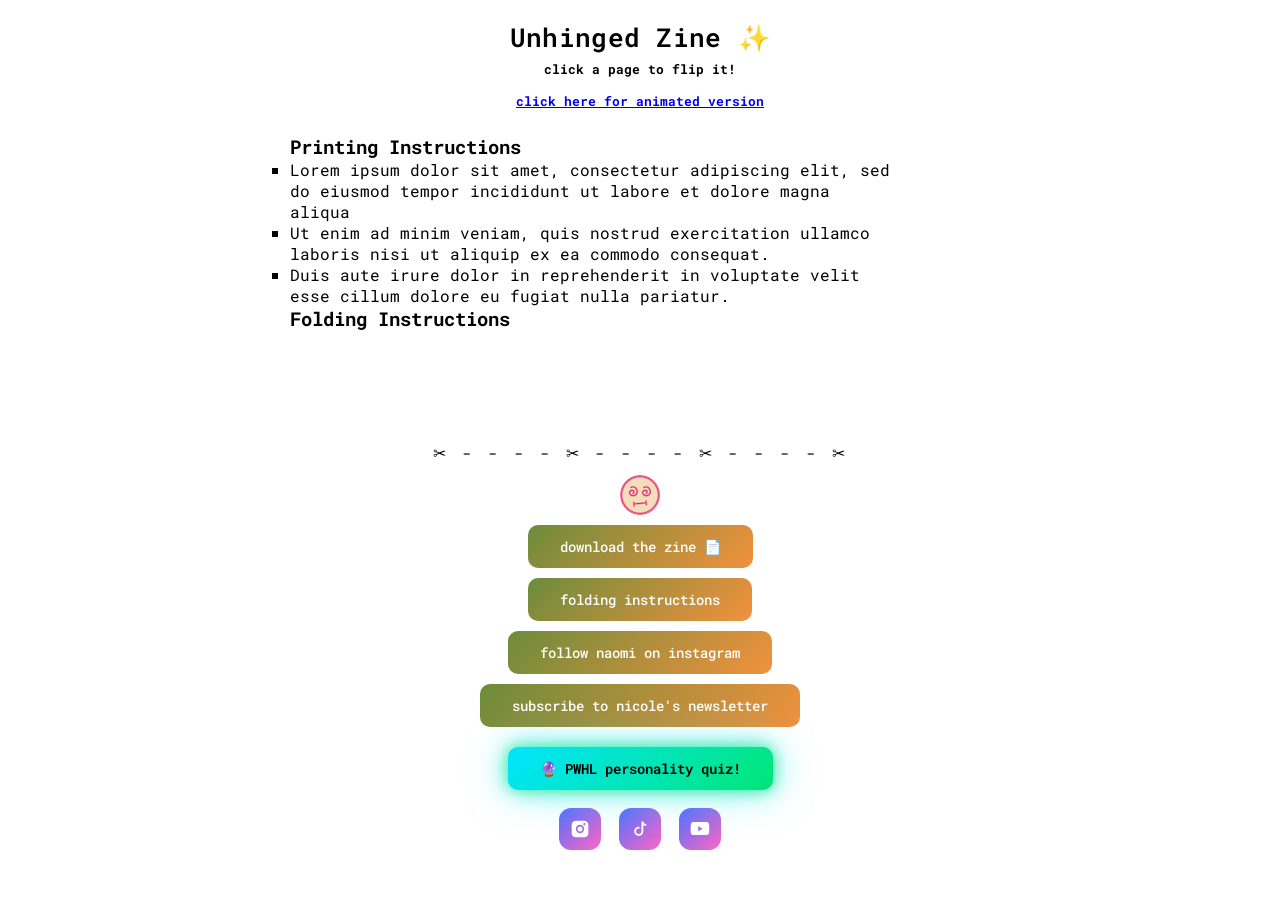
==== instructions.html @ ae67ebba "added instructions page" ====
<!DOCTYPE html>
<html lang="en">
<head>
    <meta charset="UTF-8">
    <title>Unhinged Zine</title>
    <meta property="og:title" content="Unhinged Zine" />
    <meta name="description" content="A zine about online dating" />
    <meta property="og:description" content="A zine about online dating" />
    <meta name="viewport" content="width=device-width, initial-scale=1">
    <link rel="shortcut icon" href="/favicons/favicon_3.png" />
    <link rel="icon" href="favicons/favicon_3.png" type="image/png" />
    <link rel="apple-touch-icon" href="favicons/favicon_3.png" type="image/png" /> 
    <link rel="preconnect" href="https://fonts.googleapis.com">
    <link rel="preconnect" href="https://fonts.gstatic.com" crossorigin>
    <link href="https://fonts.googleapis.com/css2?family=Roboto+Mono:ital,wght@0,100..700;1,100..700&display=swap" rel="stylesheet">
    <link rel="stylesheet" href="style.css">
    <meta property="og:image" content="https://raw.githubusercontent.com/nicoledan/unhinged/main/preview.png" />
    <meta property="og:url" content="https://nicoledan.github.io/unhinged/zine-static.html" />
    <meta name="twitter:card" content="summary_large_image" />
    <meta name="twitter:image" content="https://raw.githubusercontent.com/nicoledan/unhinged/main/preview.png" />
    <script src="https://code.jquery.com/jquery-3.5.1.min.js"></script>
</head>
<body>



<!-- open container for wrapper animation -->
<div class="container">
<div class="static-background">
   
</div>
</div>
<!-- close container for wrapper animation -->


<div id="wrapper">
    <h1 id="zine-title">Unhinged Zine ✨</h1>
    <h2>click a page to flip it!</h2>
    <h2><a href="zine.html">click here for animated version</a></h2>

  

    <div id="zine-container-static">
   <h3>Printing Instructions</h3>
   <ul class="instructions"><li class="printing">Lorem ipsum dolor sit amet, consectetur adipiscing elit, sed do eiusmod tempor incididunt ut labore et dolore magna aliqua</li>
<li class="printing">Ut enim ad minim veniam, quis nostrud exercitation ullamco laboris nisi ut aliquip ex ea commodo consequat. </li>
<li class="printing">Duis aute irure dolor in reprehenderit in voluptate velit esse cillum dolore eu fugiat nulla pariatur.</li></ul>
    <h3>Folding Instructions</h3>


</div>





    <div id="subscribe-bar">
        <div id="cut-line">✂ - - - - ✂ - - - - ✂ - - - - ✂</div>
    </div>

    <div id="bottom-bar">
        <img src="favicons/favicon_3.png" alt="Unhinged" id="logo">
        <a href="unhinged_zine_layout.pdf" download="unhinged_zine_layout.pdf" target="_blank" rel="noopener">download the zine 📄</a>
        <a href="#" target="_blank" rel="noopener">folding instructions</a>
        <a href="#" target="_blank" rel="noopener">follow naomi on instagram</a>
        <a href="#" target="_blank" rel="noopener">subscribe to nicole's newsletter</a>
        <a href="https://365hockeygirl.github.io/pwhl-quiz/pwhl-team-picker.html" target="_blank" rel="noopener" id="quiz-link">🔮 PWHL personality quiz!</a>
        <div class="social-footer">
            <a href="#" target="_blank" aria-label="Instagram">
                <svg viewBox="0 0 24 24" fill="currentColor"><path d="M7 2C4.2 2 2 4.2 2 7v10c0 2.8 2.2 5 5 5h10c2.8 0 5-2.2 5-5V7c0-2.8-2.2-5-5-5H7zm5 5a5 5 0 110 10 5 5 0 010-10zm6.5-.8a1.3 1.3 0 11-2.6 0 1.3 1.3 0 012.6 0zM12 9a3 3 0 100 6 3 3 0 000-6z"/></svg>
            </a>
            <a href="#" target="_blank" aria-label="TikTok">
                <svg viewBox="0 0 24 24" fill="currentColor"><path d="M16 3c.3 1.7 1.7 3 3.5 3.2v2.3c-1.4-.1-2.7-.6-3.5-1.3v7.6a5.5 5.5 0 11-5.5-5.5c.3 0 .6 0 .9.1v2.3a3.2 3.2 0 102.3 3.1V3h2.3z"/></svg>
            </a>
            <a href="#" target="_blank" aria-label="YouTube">
                <svg viewBox="0 0 24 24" fill="currentColor"><path d="M23 7s-.2-1.6-.8-2.3c-.7-.9-1.5-.9-1.9-1C17.7 3.5 12 3.5 12 3.5h0s-5.7 0-8.3.2c-.4 0-1.2.1-1.9 1C1.2 5.4 1 7 1 7S.8 8.9.8 10.7v1.6C.8 14 .9 15.9.9 15.9s.2 1.6.8 2.3c.7.9 1.6.9 2 .9 1.5.1 6.3.2 8.3.2s6.8 0 8.3-.2c.4 0 1.2-.1 1.9-1 .6-.7.8-2.3.8-2.3s.1-1.9.1-3.7v-1.6C23.2 8.9 23 7 23 7zM9.8 14.8V8.8l5.5 3-5.5 3z"/></svg>
            </a>
        </div>
        <div style="height: 40px;"></div>
    </div>

</div>



<script>


const params = new URLSearchParams(window.location.search);
const cursorColor = params.get('cursor') || 'pink';

// Base cursor
document.body.style.cursor = `url('cursors/${cursorColor}.png'), auto`;

// Hover cursor
const style = document.createElement('style');
style.textContent = `a, button { cursor: url('cursors/${cursorColor}-hover.png'), pointer !important; }`;
document.head.appendChild(style);

</script>
</body>
</html>
---- style.css ----
* { box-sizing: border-box; margin: 0; padding: 0; }

html, body {
    /* background: #000; */
    font-family: 'Roboto Mono', sans-serif;
    overflow: hidden;
    height: 100%;
    width: 100%;
    cursor: url('cursors/pink.png') 4 4, auto;
    }

/* a:hover, button:hover {
    cursor: url('cursors/pink-hover.png') 4 4, pointer;
}*/
a, button, img { 
    cursor: url('cursors/pink-hover.png'), pointer; 
}
/* crinkle paper animation */


.container {
    overflow: hidden;
}

.sliding-background {
    background: url("crinkle_update.png") repeat-y;
    height: 100%;
    width: 5076px;
    animation: slide 240s linear infinite;
    bottom:0;
    left:-50%;
    opacity:.5;
    position:fixed;
    right:-50%;
    top:0;
    z-index: 0;
}

.static-background {
    background: url("crinkle_update.png") repeat-y;
    height: 100%;
    width: 5076px;
    bottom:0;
    left:-50%;
    opacity:.5;
    position:fixed;
    right:-50%;
    top:0;
    z-index: 0;
}

@keyframes slide{
    0% {
        transform: translate3d(0, 0, 0);
    }
    100% {
        transform: translate3d(-1692px, 0, 0);
    }
}

#sparkle-canvas {
    position: fixed;
    top: 0; left: 0;
    width: 100%; height: 100%;
    pointer-events: none;
    z-index: 0;
}

#wrapper {
    position: relative;
    z-index: 1;
    display: flex;
    flex-direction: column;
    align-items: center;
    height: 100vh;
    width: 100%;
    overflow-y: auto;
}

#zine-title {
    font-family: 'Roboto Mono', sans-serif;
    font-size: 26px;
    font-weight: 600;
    color: #000;
    text-align: center;
    padding: 20px 16px 6px;
    letter-spacing: 0.3px;
    flex-shrink: 0;
}
/*formerly zine-subtitle id */
h2 {
    font-family: 'Roboto Mono', sans-serif;
    font-size: 13px;
    color: #000;
    text-align: center;
    padding: 0 16px 14px;
    flex-shrink: 0;
}

#zine-container {
    flex: 1;
    position: relative;
    width: 100%;
    overflow: hidden;
    margin: 10px 0;
    min-height: 500px;
    height: 100%;
}

#zine-container-static {
    flex: 1;
    position: relative;
    width: 100%;
    margin: 10px 0;
}

.static-pages {
    max-height: 300px;
    height: 100%;
}


/* media queries */

@media (min-width: 601px) {
    #zine-container {
        min-height: 600px;
        max-width: 600px;
    }
    #zine-container-static {
        max-width: 700px;
    }
    .static-pages {
        max-height: 450px;
        height: 100%;
    }
}

@media (max-width: 600px) {
    #zine-container {
        padding: 0 16px;
        margin: 10px 0;
    }
    #zine-container-static {
        /*padding: 0 16px;*/
        margin: auto;
        max-width: 300px;
    }
    .static-pages {
        max-height: 350px;
    }
    /*formerly zine-subtitle */
    h2 {
        padding: 0 16px 4px;
    }
    #subscribe-bar {
        padding: 4px 16px 10px;
        align-items: center;
    }
}

#loading {
    position: absolute;
    width: 100%;
    height: 100%;
    display: flex;
    justify-content: center;
    align-items: center;
    color: rgba(255,255,255,0.7);
    font-family: 'Roboto Mono', sans-serif;
    font-style: italic;
}

ul {
    padding: 0;
    margin: 0;
    list-style: none;
    position: absolute;
    top: 0; right: 0; left: 0; bottom: 0;
    width: 100%;
    height: 100%;
    transform-style: preserve-3d;
    user-select: none;
    perspective-origin: center;
    perspective: 1000px;
}

li {
    position: absolute;
    top: 0; right: 0; left: 0; bottom: 0;
    width: 50%;
    height: 100%;
    backface-visibility: hidden;
    transform-style: preserve-3d;
    transform-origin: center left;
    transition: transform 0.8s cubic-bezier(0.645, 0.045, 0.355, 1.000);
}

li img {
    position: absolute;
    top: 0; right: 0; left: 0; bottom: 0;
    width: 100%;
    height: 100%;
    backface-visibility: hidden;
    object-fit: contain;
    object-position: center left;
    transition: transform 0.8s cubic-bezier(0.645, 0.045, 0.355, 1.000);
}

li:nth-child(even) img { object-position: center right; }
li.depth-0 img { transform: translateZ(0) scaleX(1); }
li:nth-child(even) img { transform: translateZ(0) scaleX(-1); }
li.depth-1 img { transform: translateZ(-2px) scaleX(1); }
li.depth-1:nth-child(even) img { transform: translateZ(-2px) scaleX(-1); }
li.depth-2 img { transform: translateZ(-4px) scaleX(1); }
li.depth-2:nth-child(even) img { transform: translateZ(-4px) scaleX(-1); }

#subscribe-bar {
    flex-shrink: 0;
    padding: 10px 16px 6px;
    text-align: center;
    display: flex;
    flex-direction: column;
    align-items: center;
    gap: 10px;
}

#subscribe-bar-2 {
    flex-shrink: 0;
    padding: 2px 16px 14px;
    text-align: center;
    display: flex;
    flex-direction: column;
    align-items: center;
    gap: 10px;
    width: 100%;
}

#subscribe-bar a, #subscribe-bar-2 a {
    display: inline-block;
    background: linear-gradient(135deg, #ff66c4, #5170ff);
    color: #fff;
    text-decoration: none;
    padding: 12px 32px;
    border-radius: 10px;
    font-size: 14px;
    font-family: 'Roboto Mono', sans-serif;
    font-weight: 500;
    position: relative;
    overflow: hidden;
}

#subscribe-bar a::after, #subscribe-bar-2 a::after {
    content: '';
    position: absolute;
    top: 0; left: -100%;
    width: 60%; height: 100%;
    background: linear-gradient(90deg, transparent, rgba(255,255,255,0.25), transparent);
    animation: shimmer 2.5s infinite;
}

@keyframes shimmer {
    0%   { left: -100%; }
    100% { left: 200%; }
}

#subscribe-bar a:hover, #subscribe-bar-2 a:hover { opacity: 0.88; }

#bottom-bar {
    flex-shrink: 0;
    display: flex;
    flex-direction: column;
    align-items: center;
    gap: 10px;
    padding: 6px 16px 0;
    width: 100%;
}

#logo {
    height: 40px;
    width: auto;
}

/*not the last button */
#bottom-bar > a:not(#quiz-link) {
    display: inline-block;
    background: linear-gradient(135deg, #6C8C3B, #F2913D);
    color: #fff;
    text-decoration: none;
    padding: 12px 32px;
    border-radius: 10px;
    font-size: 14px;
    font-family: 'Roboto Mono', sans-serif;
    font-weight: 500;
    position: relative;
    overflow: hidden;
}

#bottom-bar > a:not(#quiz-link)::after {
    content: '';
    position: absolute;
    top: 0; left: -100%;
    width: 60%; height: 100%;
    background: linear-gradient(90deg, transparent, rgba(255,255,255,0.25), transparent);
    animation: shimmer 2.5s infinite;
}

#bottom-bar > a:not(#quiz-link):hover { opacity: 0.88; }

#quiz-link {
    display: inline-block;
    background: linear-gradient(135deg, #00e5ff, #00e676, #00e5ff);
    background-size: 200% 200%;
    animation: quizFlash 2s ease-in-out infinite, zineFloat 3s ease-in-out infinite;
    color: #000 !important;
    text-decoration: none;
    padding: 12px 32px;
    border-radius: 10px;
    font-size: 14px;
    font-family: 'Roboto Mono', sans-serif;
    font-weight: 600;
    position: relative;
    overflow: hidden;
    filter: drop-shadow(0 0 8px rgba(0,229,118,0.8)) drop-shadow(0 0 18px rgba(0,229,255,0.5));
    margin-top: 10px;
}

@keyframes zineFloat {
    0%   { transform: translate(0px, 0px); }
    25%  { transform: translate(2px, -4px); }
    50%  { transform: translate(0px, -6px); }
    75%  { transform: translate(-2px, -4px); }
    100% { transform: translate(0px, 0px); }
}

@keyframes quizFlash {
    0%   { background-position: 0% 50%; opacity: 1; }
    50%  { background-position: 100% 50%; opacity: 0.75; }
    100% { background-position: 0% 50%; opacity: 1; }
}

#quiz-link:hover { opacity: 0.88; }

#flip-btn {
    display: inline-block;
    background: transparent;
    color: #000;
    border: none;
    /* cursor: pointer; */
    cursor: url('cursors/pink-hover.png'), pointer; 
    padding: 12px 32px;
    border-radius: 10px;
    font-size: 14px;
    font-family: 'Roboto Mono', sans-serif;
    font-weight: 500;
    position: relative;
    overflow: hidden;
    width: auto;
}

#flip-btn::before {
    content: '';
    position: absolute;
    inset: 0;
    border-radius: 10px;
    padding: 2px;
    background: linear-gradient(135deg, #ff66c4, #5170ff, #ff66c4);
    background-size: 200% 200%;
    animation: borderShine 3s linear infinite;
    -webkit-mask: linear-gradient(#fff 0 0) content-box, linear-gradient(#fff 0 0);
    -webkit-mask-composite: xor;
    mask-composite: exclude;
    pointer-events: none;
}

#flip-btn::after {
    content: '';
    position: absolute;
    top: 0; left: -100%;
    width: 60%; height: 100%;
    background: linear-gradient(90deg, transparent, rgba(255,255,255,0.2), transparent);
    animation: shimmer 2.5s infinite;
    pointer-events: none;
}

@keyframes borderShine {
    0%   { background-position: 0% 50%; }
    50%  { background-position: 100% 50%; }
    100% { background-position: 0% 50%; }
}

#flip-btn:hover { opacity: 0.85; }

#flip-overlay {
    display: none;
    position: fixed;
    inset: 0;
    z-index: 100;
    background: rgba(0,0,0,0.92);
    align-items: center;
    justify-content: center;
}

#flip-overlay.active {
    display: flex;
}

/*hater lover*/
#zine-back {
    display: none;
}

#zine-back.active {
    display: flex;
}

#zine-back-static {
    margin: auto;
}

.facing-pages {
    margin: auto;
    max-width: 700px;
}

#flip-overlay-text {
    font-family: 'Roboto Mono', sans-serif;
    font-size: 22px;
    color: #fff;
    white-space: nowrap;
    overflow: hidden;
    border-right: 2px solid rgba(255,255,255,0.8);
    width: 0;
    max-width: calc(100vw - 48px);
    margin: 0 auto;
}

#flip-overlay-text.typing {
    animation: flipTypewriter 1.8s steps(30) 0.2s forwards, blink 0.7s step-end infinite;
}

@keyframes flipTypewriter {
    from { width: 0; }
    to   { width: 25ch; }
}

@keyframes blink {
    50% { border-color: transparent; }
}

#cut-line {
    color: #000;
    font-size: 16px;
    letter-spacing: 3px;
    user-select: none;
    width: 100%;
    text-align: center;
    margin-top: 8px;
}

.social-footer {
    display: flex;
    justify-content: center;
    align-items: center;
    gap: 18px;
    margin: 8px 0 0;
    width: 100%;
}

.social-footer a {
    width: 42px;
    height: 42px;
    min-width: 42px;
    display: flex;
    align-items: center;
    justify-content: center;
    border-radius: 12px;
    color: white;
    text-decoration: none;
    background: linear-gradient(135deg, #5170ff, #ff66c4);
    transition: transform 0.2s ease, opacity 0.2s ease;
    flex-shrink: 0;
}

.social-footer a:hover { transform: translateY(-2px); opacity: 0.85; }

.social-footer svg { width: 20px; height: 20px; }
/* styling for hater/lover back page
*/
#hater_lover {
    max-width: 500px;
    width: 100%;
    margin: auto;
}


.page-left, .page-right {
  margin: 0;
  max-width: 450px;
  width: 100%;
}

ul.instructions {
    padding: 0;
    margin: 0;
    list-style: none;
    list-style-image: url('favicons/favicon_4.png');
    list-style-type: square;
    position: relative;
    top: 0; right: 0; left: 0; bottom: 0;
    width: auto;
    max-width: 600px;
    height: auto;
    transform-style: preserve-3d;
    user-select: none;
    perspective-origin: center;
    perspective: 1000px;
} 

li.printing {
    position: relative;
    width: auto;
}
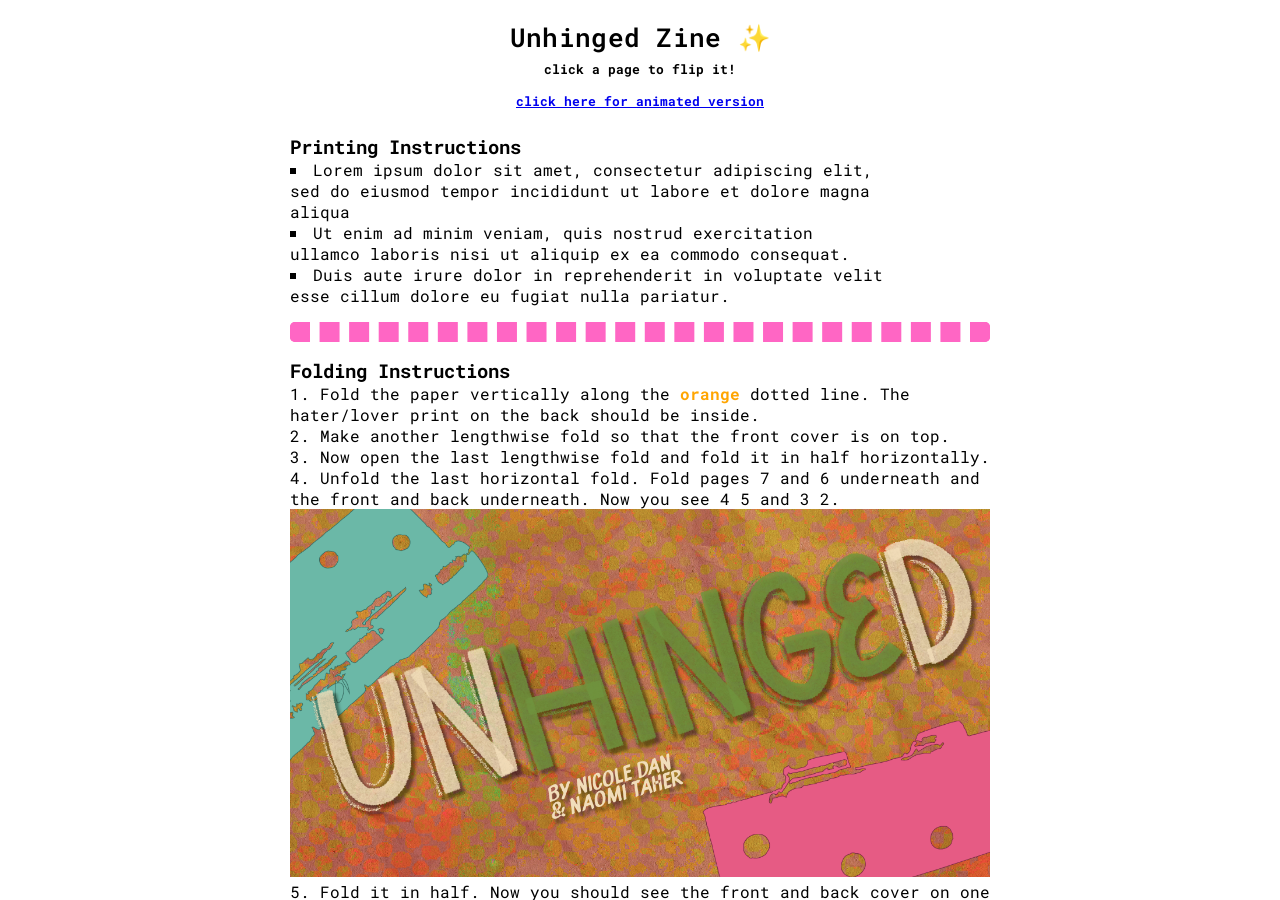
==== commit 8959b9f6: "instructions update with sample text and image" ====
--- a/instructions.html
+++ b/instructions.html
@@ -45,7 +45,18 @@
    <ul class="instructions"><li class="printing">Lorem ipsum dolor sit amet, consectetur adipiscing elit, sed do eiusmod tempor incididunt ut labore et dolore magna aliqua</li>
 <li class="printing">Ut enim ad minim veniam, quis nostrud exercitation ullamco laboris nisi ut aliquip ex ea commodo consequat. </li>
 <li class="printing">Duis aute irure dolor in reprehenderit in voluptate velit esse cillum dolore eu fugiat nulla pariatur.</li></ul>
-    <h3>Folding Instructions</h3>
+<hr>    
+<h3>Folding Instructions</h3>
+    <ol>
+        <li class="printing">Fold the paper vertically along the <span class="orange">orange</span> dotted line. The hater/lover print on the back should be inside.</li>
+        <li class="printing">Make another lengthwise fold so that the front cover is on top.</li>
+        <li class="printing">Now open the last lengthwise fold and fold it in half horizontally.</li>
+        <li class="printing">Unfold the last horizontal fold. Fold pages 7 and 6 underneath and the front and back underneath. Now you see 4 5 and 3 2.</li>
+        <img src="preview.png" alt="" title="" class="folding-image">
+        <li class="printing">Fold it in half. Now you should see the front and back cover on one side and 7 and 6 on the other. </li>
+        <li class="printing">Cut along the <span class="green">green</span> dotted lines, then the <span class="orange">orange</span> dotted line. Then cut along the <span class="blue">blue</span> dotted lines. </li>
+        <li class="printing">.... to be continued</li>
+    </ol>
 
 
 </div>
--- a/style.css
+++ b/style.css
@@ -520,4 +520,32 @@
 li.printing {
     position: relative;
     width: auto;
-}
+    list-style-position: inside;
+}
+
+.orange {
+    color: #FFA500;
+    font-weight: bold;
+}
+
+.blue {
+    color: #0000FF;
+    font-weight: bold;
+}
+
+.green {
+    color: #00FF00;
+    font-weight: bold;
+}
+
+hr {
+    border: 10px dashed #ff66c4;
+    border-radius: 5px;
+    margin-top: 1em;
+    margin-bottom: 1em;
+}
+
+.folding-image {
+    max-width: 650ox;
+    width: 100%;
+}
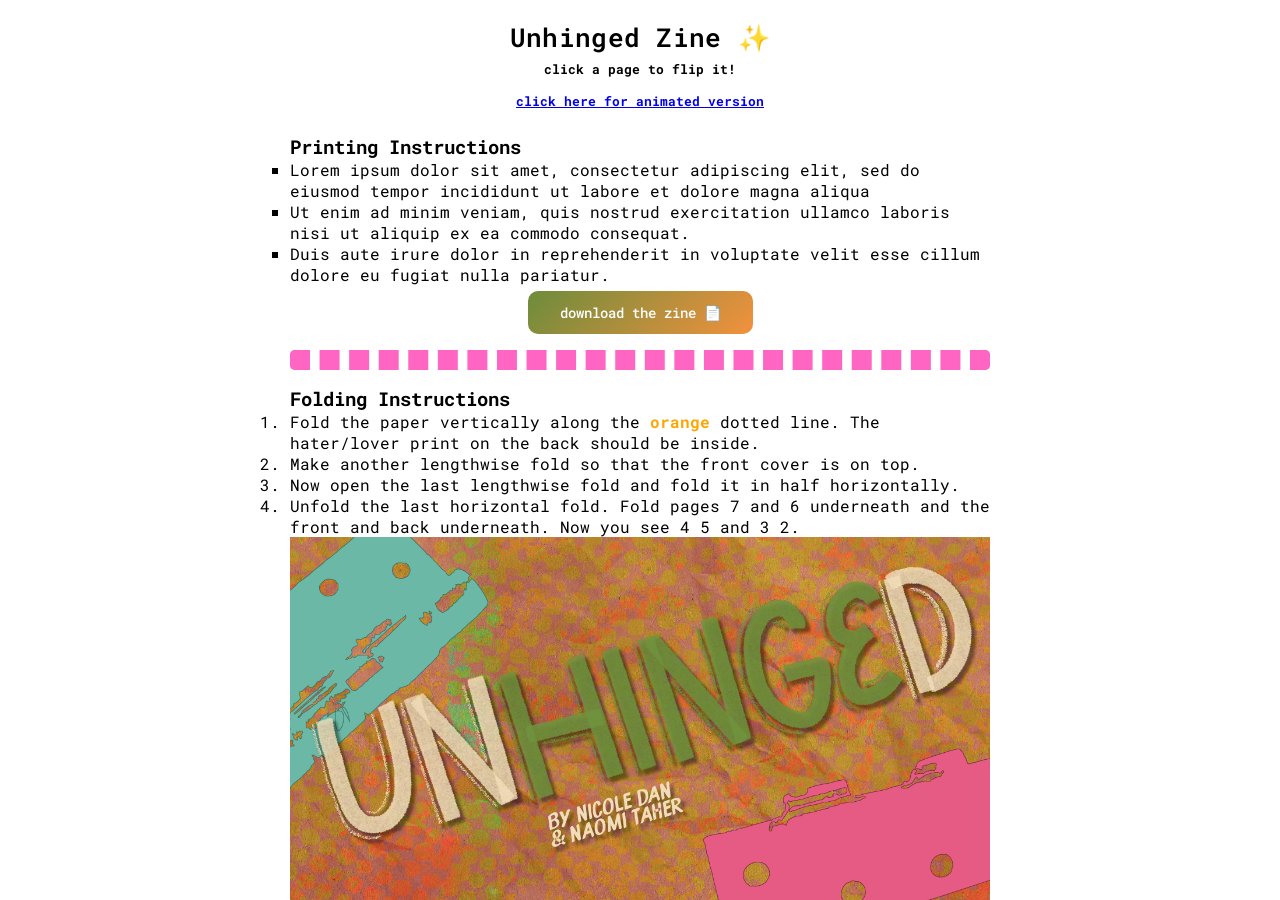
==== commit 7aa2b606: "updated list style and added button to print pdf on instructions page" ====
--- a/instructions.html
+++ b/instructions.html
@@ -44,7 +44,11 @@
    <h3>Printing Instructions</h3>
    <ul class="instructions"><li class="printing">Lorem ipsum dolor sit amet, consectetur adipiscing elit, sed do eiusmod tempor incididunt ut labore et dolore magna aliqua</li>
 <li class="printing">Ut enim ad minim veniam, quis nostrud exercitation ullamco laboris nisi ut aliquip ex ea commodo consequat. </li>
-<li class="printing">Duis aute irure dolor in reprehenderit in voluptate velit esse cillum dolore eu fugiat nulla pariatur.</li></ul>
+<li class="printing">Duis aute irure dolor in reprehenderit in voluptate velit esse cillum dolore eu fugiat nulla pariatur.</li>
+<div id="button-container"><a href="unhinged_zine_layout.pdf" download="unhinged_zine_layout.pdf" target="_blank" rel="noopener" id="download-link">download the zine 📄</a></div>
+
+
+</ul>
 <hr>    
 <h3>Folding Instructions</h3>
     <ol>
@@ -54,6 +58,7 @@
         <li class="printing">Unfold the last horizontal fold. Fold pages 7 and 6 underneath and the front and back underneath. Now you see 4 5 and 3 2.</li>
         <img src="preview.png" alt="" title="" class="folding-image">
         <li class="printing">Fold it in half. Now you should see the front and back cover on one side and 7 and 6 on the other. </li>
+        <img src="preview.png" alt="" title="" class="folding-image">
         <li class="printing">Cut along the <span class="green">green</span> dotted lines, then the <span class="orange">orange</span> dotted line. Then cut along the <span class="blue">blue</span> dotted lines. </li>
         <li class="printing">.... to be continued</li>
     </ol>
--- a/style.css
+++ b/style.css
@@ -509,7 +509,7 @@
     position: relative;
     top: 0; right: 0; left: 0; bottom: 0;
     width: auto;
-    max-width: 600px;
+    max-width: 700px;
     height: auto;
     transform-style: preserve-3d;
     user-select: none;
@@ -520,7 +520,7 @@
 li.printing {
     position: relative;
     width: auto;
-    list-style-position: inside;
+    list-style-position: outside;
 }
 
 .orange {
@@ -548,4 +548,30 @@
 .folding-image {
     max-width: 650ox;
     width: 100%;
+}
+
+
+/* same as other button styling, condense later */
+#download-link {
+    display: inline-block;
+    background: linear-gradient(135deg, #6C8C3B, #F2913D);
+    color: #fff;
+    text-decoration: none;
+    padding: 12px 32px;
+    border-radius: 10px;
+    font-size: 14px;
+    font-family: 'Roboto Mono', sans-serif;
+    font-weight: 500;
+    position: relative;
+    overflow: hidden;
+}
+
+#button-container {
+    flex-shrink: 0;
+    display: flex;
+    flex-direction: column;
+    align-items: center;
+    gap: 10px;
+    padding: 6px 16px 0;
+    width: 100%;
 }
